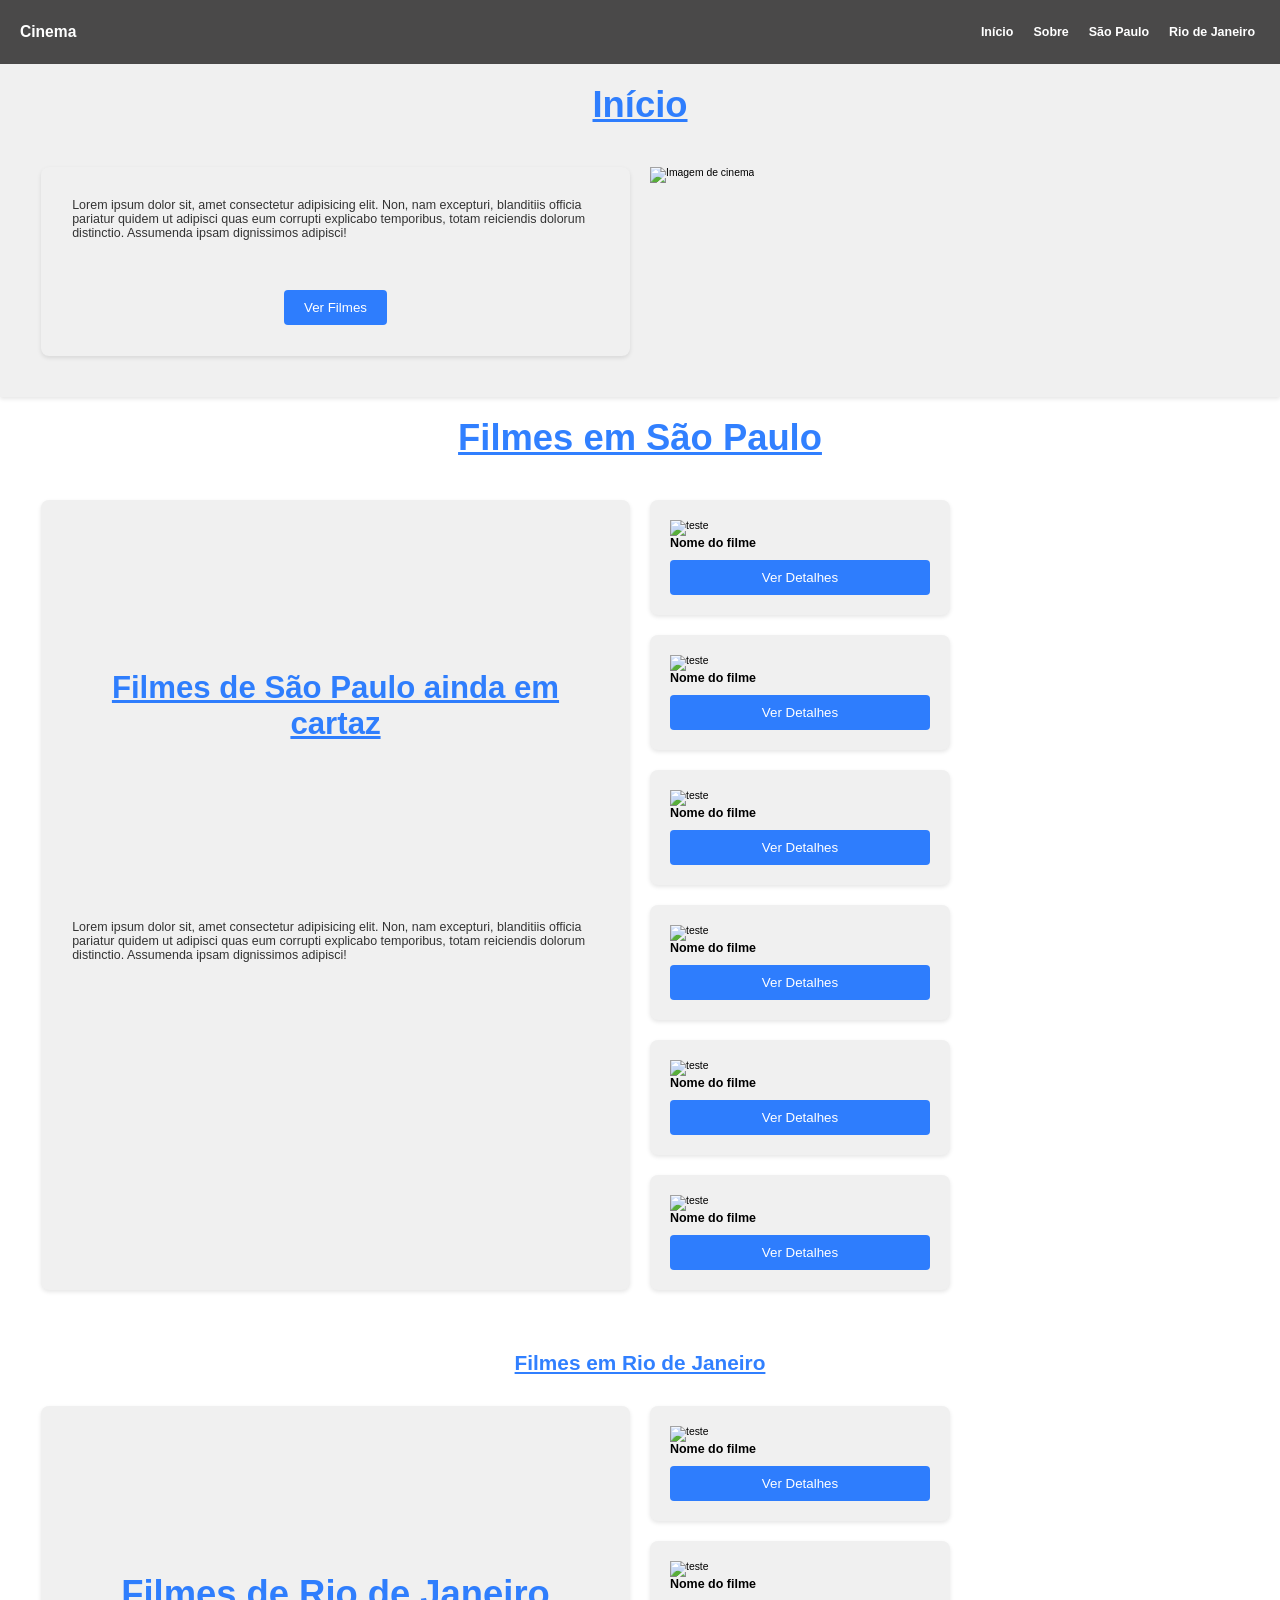
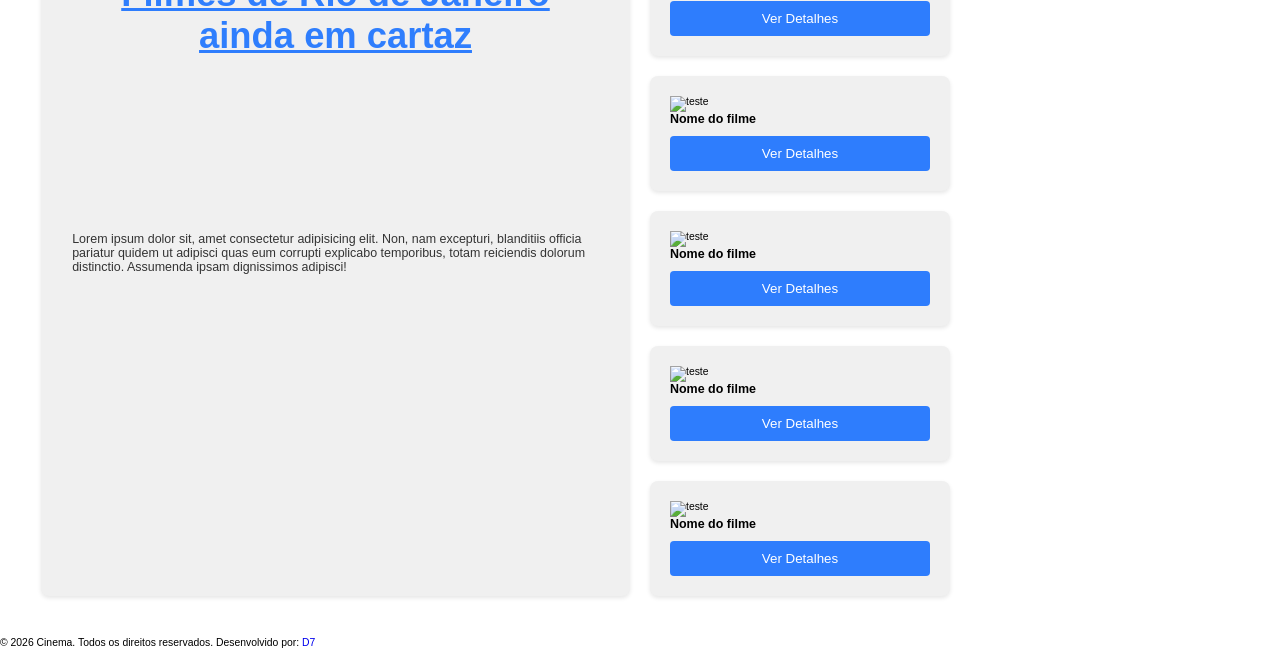
==== Cartaz_Cinema/index.html @ ed7cfb73 "Add files via upload" ====
<!doctype html>
<html lang="en">
  <head>
    <meta charset="UTF-8" />
    <meta name="viewport" content="width=device-width, initial-scale=1.0" />
    <title>Cinema</title>
    <link rel="stylesheet" href="style.css" />
  </head>
  <body>
    <header class="header">
      <span>Cinema</span>
      <ul class="nav">
        <li><a href="./index.html">Início</a></li>
        <li><a href="./sobre.html">Sobre</a></li>
        <li><a href="./estados/sp.html">São Paulo</a></li>
        <li><a href="./estados/rj.html">Rio de Janeiro</a></li>
      </ul>
    </header>

    <main>
      <section class="container container-posters">
        <h1 class="title">Início</h1>
        <!-- Card de Informações inicio -->
        <div class="cards">
          <div class="card-info">
            <p>
              Lorem ipsum dolor sit, amet consectetur adipisicing elit. Non, nam
              excepturi, blanditiis officia pariatur quidem ut adipisci quas eum
              corrupti explicabo temporibus, totam reiciendis dolorum
              distinctio. Assumenda ipsam dignissimos adipisci!
            </p>
            <button>Ver Filmes</button>
          </div>

          <!-- Card de imagem -->
          <div class="card-image">
            <img
              src="https://anapolis.tribunadoplanalto.com.br/wp-content/uploads/2025/08/Miniatura-para-youtube-cinema-e-filmes.png"
              alt="Imagem de cinema"
            />
          </div>
        </div>
      </section>

      <!-- Filmes de São Paulo -->
      <section class="container">
        <h2 class="title">Filmes em São Paulo</h2>
        <div class="card-info">
          <!-- Cartaz  -->

          <div class="cards">
            <div class="card-info">
              <h3 class="title-sp">Filmes de São Paulo ainda em cartaz</h3>
              <p>
                Lorem ipsum dolor sit, amet consectetur adipisicing elit. Non,
                nam excepturi, blanditiis officia pariatur quidem ut adipisci
                quas eum corrupti explicabo temporibus, totam reiciendis dolorum
                distinctio. Assumenda ipsam dignissimos adipisci!
              </p>
            </div>

            <!-- Cartaz de Filmes -->
            <div class="card-posters">
              <div class="card">
                <img src="https://www.estadao.com.br/resizer/v2/JJEYVX3G3RA3VF7RCQHMWEUWPE.jpg?quality=80&auth=88cc49b168b2aa57b596f9274a0e6c35225e769eeeecbdf22e98e6f9e8cc44dd&width=380" alt="teste" />
                <span>Nome do filme</span>
                <button>Ver Detalhes</button>
              </div>
              <div class="card">
                <img src="https://upload.wikimedia.org/wikipedia/pt/thumb/8/82/It_2017.jpg/250px-It_2017.jpg" alt="teste" />
                <span>Nome do filme</span>
                <button>Ver Detalhes</button>
              </div>
              <div class="card">
                <img src="https://static.wikia.nocookie.net/dublagem/images/9/99/Como_M%C3%A1gica.png/revision/latest?cb=20260505231212&path-prefix=pt-br" alt="teste" />
                <span>Nome do filme</span>
                <button>Ver Detalhes</button>
              </div>
              <div class="card">
                <img src="https://imusic.b-cdn.net/images/item/original/772/8717418561772.jpg?frozen-ii-2020-frozen-2-dvd&class=scaled&v=1585232957" alt="teste" />
                <span>Nome do filme</span>
                <button>Ver Detalhes</button>
              </div>
              <div class="card">
                <img src="https://ingresso-a.akamaihd.net/prd/img/movie/e-assim-que-acaba/baf2f184-c1ee-4210-a3d2-8c271b682e33.webp" alt="teste" />
                <span>Nome do filme</span>
                <button>Ver Detalhes</button>
              </div>
              <div class="card">
                <img src="https://m.media-amazon.com/images/I/61AfWTpFqlL._AC_UF1000,1000_QL80_.jpg" alt="teste" />
                <span>Nome do filme</span>
                <button>Ver Detalhes</button>
              </div>
            </div>
          </div>
        </div>
      </section>

      <!-- Filmes de Rio de Janeiro -->
      <section class="container">
        <div class="card-info">
          <h2 class="title title-rj">Filmes em Rio de Janeiro</h2>
          <!-- Cartaz  -->

          <div class="cards">
            <div class="card-info">
              <h3 class="title">Filmes de Rio de Janeiro ainda em cartaz</h3>
              <p>
                Lorem ipsum dolor sit, amet consectetur adipisicing elit. Non,
                nam excepturi, blanditiis officia pariatur quidem ut adipisci
                quas eum corrupti explicabo temporibus, totam reiciendis dolorum
                distinctio. Assumenda ipsam dignissimos adipisci!
              </p>
            </div>
            <div class="card-posters">
              <div class="card">
                <img src="https://static.wikia.nocookie.net/marvelmovies/images/4/4b/Amazing_Spider-Man_theatrical_poster_02.jpg/revision/latest?cb=20221014191530" alt="teste" />
                <span>Nome do filme</span>
                <button>Ver Detalhes</button>
              </div>
              <div class="card">
                <img src="https://upload.wikimedia.org/wikipedia/pt/4/46/Moana_movie_poster_p_2016.jpg" alt="teste" />
                <span>Nome do filme</span>
                <button>Ver Detalhes</button>
              </div>
              <div class="card">
                <img src="https://upload.wikimedia.org/wikipedia/pt/3/30/Creed_%28filme%29.jpg" alt="teste" />
                <span>Nome do filme</span>
                <button>Ver Detalhes</button>
              </div>
              <div class="card">
                <img src="https://m.media-amazon.com/images/I/81AUO9Pu9LL._AC_UF894,1000_QL80_.jpg" alt="teste" />
                <span>Nome do filme</span>
                <button>Ver Detalhes</button>
              </div>
              <div class="card">
                <img src="https://ingresso-a.akamaihd.net/prd/img/movie/um-cabra-bom-de-bola/ccd89b01-44a8-4ba9-9a67-c9cbbc4908b3.webp" alt="teste" />
                <span>Nome do filme</span>
                <button>Ver Detalhes</button>
              </div>
              <div class="card">
                <img src="https://www.europanet.com.br/upload/id_produto/107___/107276g.jpg" alt="teste" />
                <span>Nome do filme</span>
                <button>Ver Detalhes</button>
              </div>
            </div>
          </div>
        </div>
      </section>
    </main>

    <footer>
      <span>
        &copy; 2026 Cinema. Todos os direitos reservados. Desenvolvido por:
        <a href="https://github.com/seu-perfil" target="_blank">D7</a></span
      >
    </footer>
  </body>
</html>
---- Cartaz_Cinema/style.css ----
* {
  margin: 0;
  padding: 0;
  box-sizing: border-box;
}

html {
  scroll-behavior: smooth;
  font-family: "Segoe UI", Tahoma, Geneva, Verdana, sans-serif;
  font-size: 65%;
}

body {
  display: flex;
  flex-direction: column;
  max-height: 100vh;
  width: 100%;
}

h1,
h2,
h3 {
  margin: 0;
}

a {
  text-decoration: none;
}

ul {
  list-style: none;
  display: flex;
  gap: 10px;
}
li {
  padding: 5px;
}

.header {
  display: flex;
  justify-content: space-between;
  align-items: center;
  padding: 20px;
  background-color: #292828d7;
  color: white;
}

.header span {
  font-size: 1.5rem;
  font-weight: bold;
}

.nav a {
  font-weight: bold;
  font-size: 1.2rem;
  color: white;
  font-weight: bold;
}

.nav a:hover {
  text-decoration: underline;
  color: #f0f0f0;
}

/* Seção main */

.container {
  display: flex;
  flex-direction: column;
  gap: 20px;
  padding: 20px;
}

.container-posters {
  background-color: #f0f0f0;
  box-shadow: 0 2px 4px rgba(0, 0, 0, 0.1);
}

.title {
  font-size: 3.5rem;
  font-weight: bold;
  color: #0f6bffdb;
  text-decoration: underline;
  text-align: center;
}

/* Cards de Informações em grupo */
.cards {
  display: grid;
  grid-template-columns: repeat(auto-fit, minmax(300px, 1fr));
  gap: 20px;
  border: #0000 solid 1px;
  border-radius: 8p;
  padding: 20px;
}

.card-posters {
  display: grid;
  grid-template-columns: repeat(auto-fit, minmax(300px, 1fr));
  justify-content: center;
  gap: 20px;
}

.cards .card-info {
  display: grid;
  gap: 30px;
  padding: 3rem;
  background-color: #f0f0f0;
  border-radius: 8px;
  box-shadow: 0 2px 4px rgba(0, 0, 0, 0.1);
  justify-self: end;
}

.cards .card-info h2,h3 {
  align-self: center;
  font-size: 2rem;
  margin-bottom: 10px;
}
.cards .card-info p {
  font-size: 1.2rem;
  color: #333;
}

.cards .cards-info p {
  font-size: 1.5rem;
  color: #333;
}

.cards .card-info button {
  justify-self: center;
}
.cards .card-image img {
  width: 100%;
  height: 200px;
  object-fit: cover;
}

/* Cards de Informações individuais */
.card-info h2 {
  align-self: center;
  font-size: 2rem;
  margin-bottom: 10px;
}
.card-info p {
  font-size: 1rem;
  margin-bottom: 20px;
  color: #333;
}
.card-info button {
  padding: 10px 20px;
  background-color: #0f6bffdb;
  color: white;
  border: none;
  border-radius: 4px;
  cursor: pointer;
}

/* Cards de São Paulo */

.card {
  display: flex;
  flex-direction: column;
  max-width: 300px;
  padding: 20px;
  background-color: #f0f0f0;
  border-radius: 8px;
  box-shadow: 0 2px 4px rgba(0, 0, 0, 0.1);
}

.title-sp{
  font-size: 3rem;
  font-weight: bold;
  color: #0f6bffdb;
  text-decoration: underline;
  text-align: center;
}
.card img {
  width: 100%;
  height: auto;
}
.card span {
  font-size: 1.2rem;
  font-weight: bold;
  margin-bottom: 10px;
}
.card button {
  padding: 10px 20px;
  background-color: #0f6bffdb;
  color: white;
  border: none;
  border-radius: 4px;
  cursor: pointer;
}
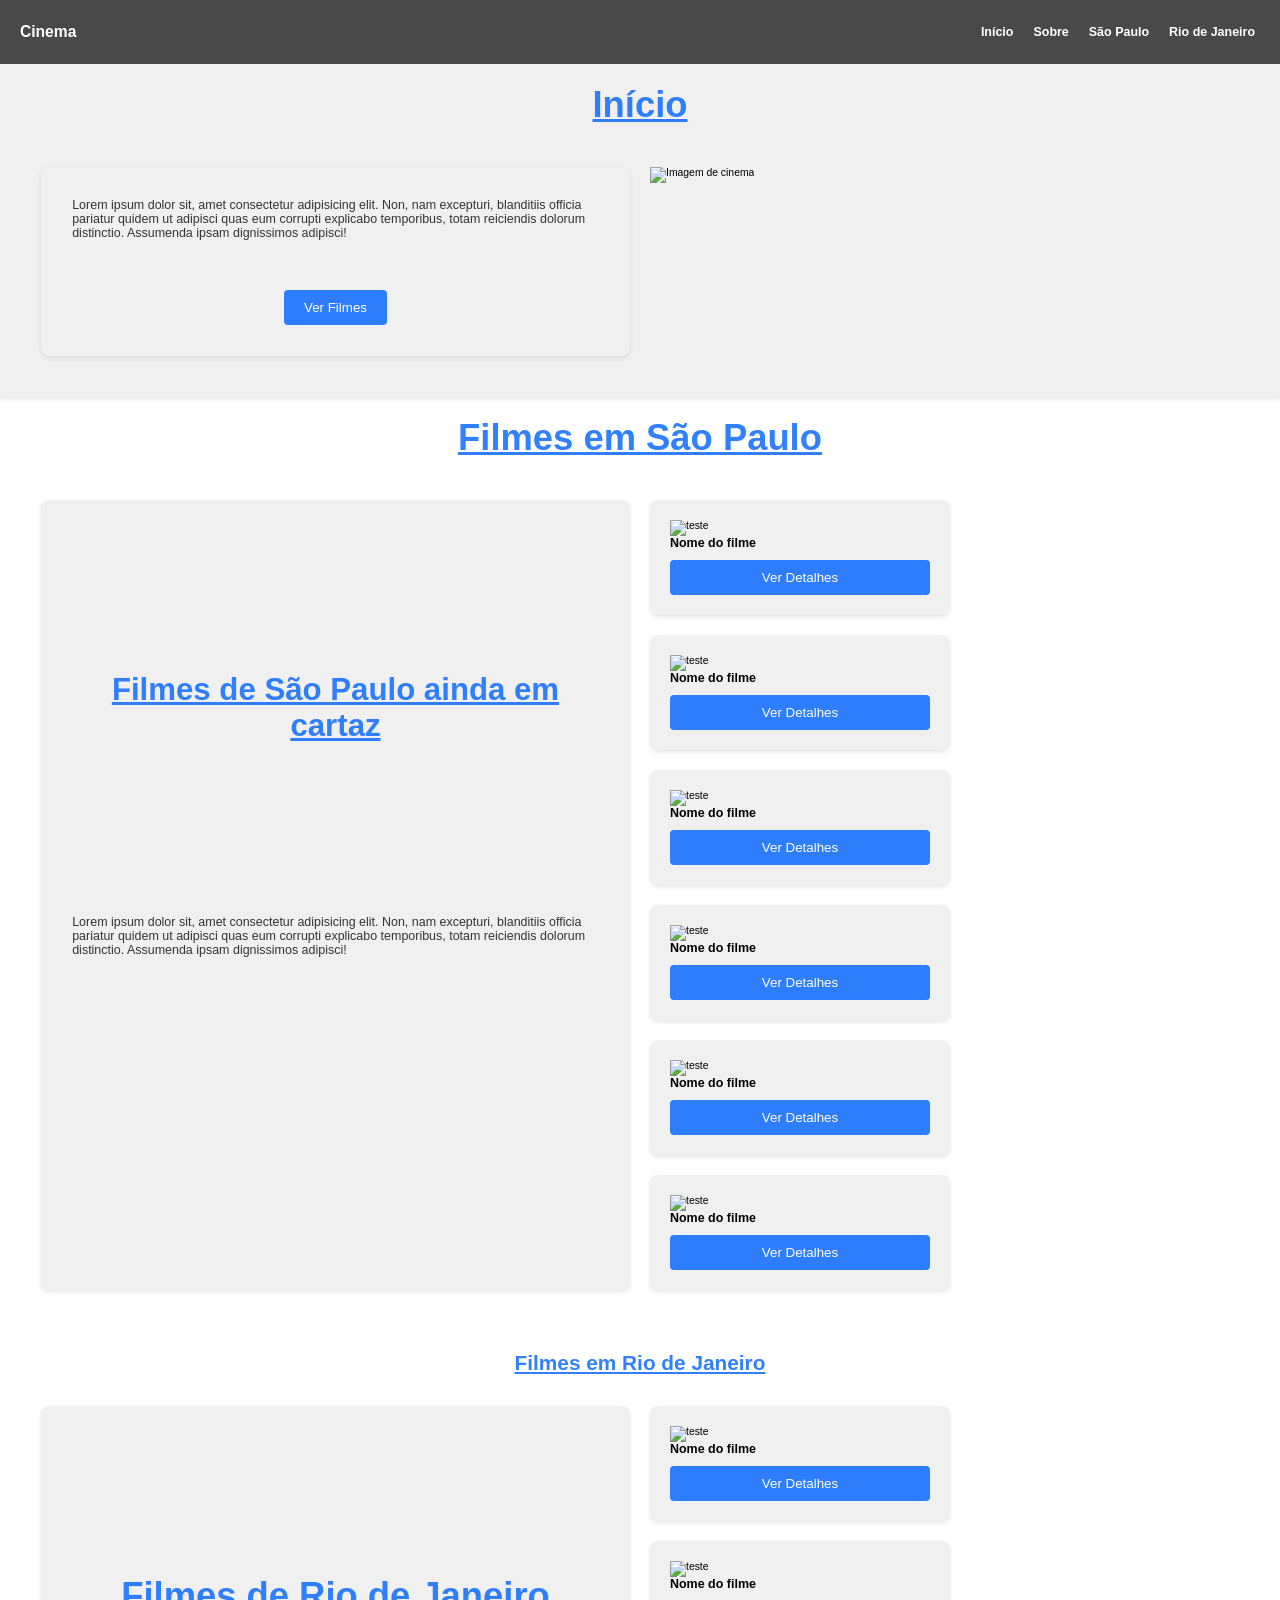
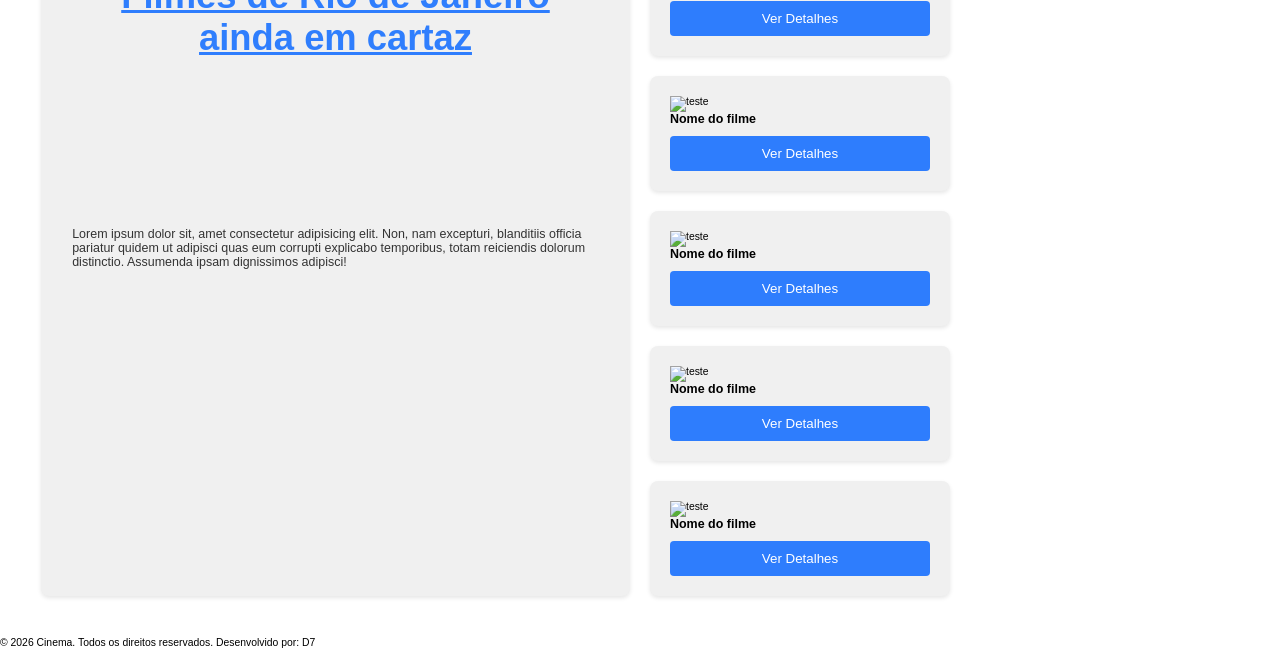
==== commit 9b2b95f0: "Alinhado footer e link de sobre funcionado" ====
--- a/Cartaz_Cinema/index.html
+++ b/Cartaz_Cinema/index.html
@@ -5,13 +5,14 @@
     <meta name="viewport" content="width=device-width, initial-scale=1.0" />
     <title>Cinema</title>
     <link rel="stylesheet" href="style.css" />
+    <link rel="stylesheet" href="global.css" />
   </head>
   <body>
     <header class="header">
       <span>Cinema</span>
       <ul class="nav">
         <li><a href="./index.html">Início</a></li>
-        <li><a href="./sobre.html">Sobre</a></li>
+        <li><a href="./estados/sobre.html">Sobre</a></li>
         <li><a href="./estados/sp.html">São Paulo</a></li>
         <li><a href="./estados/rj.html">Rio de Janeiro</a></li>
       </ul>
@@ -62,32 +63,50 @@
             <!-- Cartaz de Filmes -->
             <div class="card-posters">
               <div class="card">
-                <img src="https://www.estadao.com.br/resizer/v2/JJEYVX3G3RA3VF7RCQHMWEUWPE.jpg?quality=80&auth=88cc49b168b2aa57b596f9274a0e6c35225e769eeeecbdf22e98e6f9e8cc44dd&width=380" alt="teste" />
+                <img
+                  src="https://www.estadao.com.br/resizer/v2/JJEYVX3G3RA3VF7RCQHMWEUWPE.jpg?quality=80&auth=88cc49b168b2aa57b596f9274a0e6c35225e769eeeecbdf22e98e6f9e8cc44dd&width=380"
+                  alt="teste"
+                />
                 <span>Nome do filme</span>
                 <button>Ver Detalhes</button>
               </div>
               <div class="card">
-                <img src="https://upload.wikimedia.org/wikipedia/pt/thumb/8/82/It_2017.jpg/250px-It_2017.jpg" alt="teste" />
+                <img
+                  src="https://upload.wikimedia.org/wikipedia/pt/thumb/8/82/It_2017.jpg/250px-It_2017.jpg"
+                  alt="teste"
+                />
                 <span>Nome do filme</span>
                 <button>Ver Detalhes</button>
               </div>
               <div class="card">
-                <img src="https://static.wikia.nocookie.net/dublagem/images/9/99/Como_M%C3%A1gica.png/revision/latest?cb=20260505231212&path-prefix=pt-br" alt="teste" />
+                <img
+                  src="https://static.wikia.nocookie.net/dublagem/images/9/99/Como_M%C3%A1gica.png/revision/latest?cb=20260505231212&path-prefix=pt-br"
+                  alt="teste"
+                />
                 <span>Nome do filme</span>
                 <button>Ver Detalhes</button>
               </div>
               <div class="card">
-                <img src="https://imusic.b-cdn.net/images/item/original/772/8717418561772.jpg?frozen-ii-2020-frozen-2-dvd&class=scaled&v=1585232957" alt="teste" />
+                <img
+                  src="https://imusic.b-cdn.net/images/item/original/772/8717418561772.jpg?frozen-ii-2020-frozen-2-dvd&class=scaled&v=1585232957"
+                  alt="teste"
+                />
                 <span>Nome do filme</span>
                 <button>Ver Detalhes</button>
               </div>
               <div class="card">
-                <img src="https://ingresso-a.akamaihd.net/prd/img/movie/e-assim-que-acaba/baf2f184-c1ee-4210-a3d2-8c271b682e33.webp" alt="teste" />
+                <img
+                  src="https://ingresso-a.akamaihd.net/prd/img/movie/e-assim-que-acaba/baf2f184-c1ee-4210-a3d2-8c271b682e33.webp"
+                  alt="teste"
+                />
                 <span>Nome do filme</span>
                 <button>Ver Detalhes</button>
               </div>
               <div class="card">
-                <img src="https://m.media-amazon.com/images/I/61AfWTpFqlL._AC_UF1000,1000_QL80_.jpg" alt="teste" />
+                <img
+                  src="https://m.media-amazon.com/images/I/61AfWTpFqlL._AC_UF1000,1000_QL80_.jpg"
+                  alt="teste"
+                />
                 <span>Nome do filme</span>
                 <button>Ver Detalhes</button>
               </div>
@@ -114,32 +133,50 @@
             </div>
             <div class="card-posters">
               <div class="card">
-                <img src="https://static.wikia.nocookie.net/marvelmovies/images/4/4b/Amazing_Spider-Man_theatrical_poster_02.jpg/revision/latest?cb=20221014191530" alt="teste" />
+                <img
+                  src="https://static.wikia.nocookie.net/marvelmovies/images/4/4b/Amazing_Spider-Man_theatrical_poster_02.jpg/revision/latest?cb=20221014191530"
+                  alt="teste"
+                />
                 <span>Nome do filme</span>
                 <button>Ver Detalhes</button>
               </div>
               <div class="card">
-                <img src="https://upload.wikimedia.org/wikipedia/pt/4/46/Moana_movie_poster_p_2016.jpg" alt="teste" />
+                <img
+                  src="https://upload.wikimedia.org/wikipedia/pt/4/46/Moana_movie_poster_p_2016.jpg"
+                  alt="teste"
+                />
                 <span>Nome do filme</span>
                 <button>Ver Detalhes</button>
               </div>
               <div class="card">
-                <img src="https://upload.wikimedia.org/wikipedia/pt/3/30/Creed_%28filme%29.jpg" alt="teste" />
+                <img
+                  src="https://upload.wikimedia.org/wikipedia/pt/3/30/Creed_%28filme%29.jpg"
+                  alt="teste"
+                />
                 <span>Nome do filme</span>
                 <button>Ver Detalhes</button>
               </div>
               <div class="card">
-                <img src="https://m.media-amazon.com/images/I/81AUO9Pu9LL._AC_UF894,1000_QL80_.jpg" alt="teste" />
+                <img
+                  src="https://m.media-amazon.com/images/I/81AUO9Pu9LL._AC_UF894,1000_QL80_.jpg"
+                  alt="teste"
+                />
                 <span>Nome do filme</span>
                 <button>Ver Detalhes</button>
               </div>
               <div class="card">
-                <img src="https://ingresso-a.akamaihd.net/prd/img/movie/um-cabra-bom-de-bola/ccd89b01-44a8-4ba9-9a67-c9cbbc4908b3.webp" alt="teste" />
+                <img
+                  src="https://ingresso-a.akamaihd.net/prd/img/movie/um-cabra-bom-de-bola/ccd89b01-44a8-4ba9-9a67-c9cbbc4908b3.webp"
+                  alt="teste"
+                />
                 <span>Nome do filme</span>
                 <button>Ver Detalhes</button>
               </div>
               <div class="card">
-                <img src="https://www.europanet.com.br/upload/id_produto/107___/107276g.jpg" alt="teste" />
+                <img
+                  src="https://www.europanet.com.br/upload/id_produto/107___/107276g.jpg"
+                  alt="teste"
+                />
                 <span>Nome do filme</span>
                 <button>Ver Detalhes</button>
               </div>
@@ -150,10 +187,10 @@
     </main>
 
     <footer>
-      <span>
+      <div class="copywrite">
         &copy; 2026 Cinema. Todos os direitos reservados. Desenvolvido por:
-        <a href="https://github.com/seu-perfil" target="_blank">D7</a></span
-      >
+        <span href="https://github.com/seu-perfil" target="_blank">D7</span>
+      </div>
     </footer>
   </body>
 </html>
--- a/Cartaz_Cinema/global.css
+++ b/Cartaz_Cinema/global.css
@@ -0,0 +1,37 @@
+* {
+  margin: 0;
+  padding: 0;
+  box-sizing: border-box;
+}
+
+html {
+  scroll-behavior: smooth;
+  font-family: "Segoe UI", Tahoma, Geneva, Verdana, sans-serif;
+  font-size: 65%;
+}
+
+body {
+  display: flex;
+  flex-direction: column;
+  max-height: 100vh;
+  width: 100%;
+}
+
+h1,
+h2,
+h3 {
+  margin: 0;
+}
+
+a {
+  text-decoration: none;
+}
+
+ul {
+  list-style: none;
+  display: flex;
+  gap: 10px;
+}
+li {
+  padding: 5px;
+}
